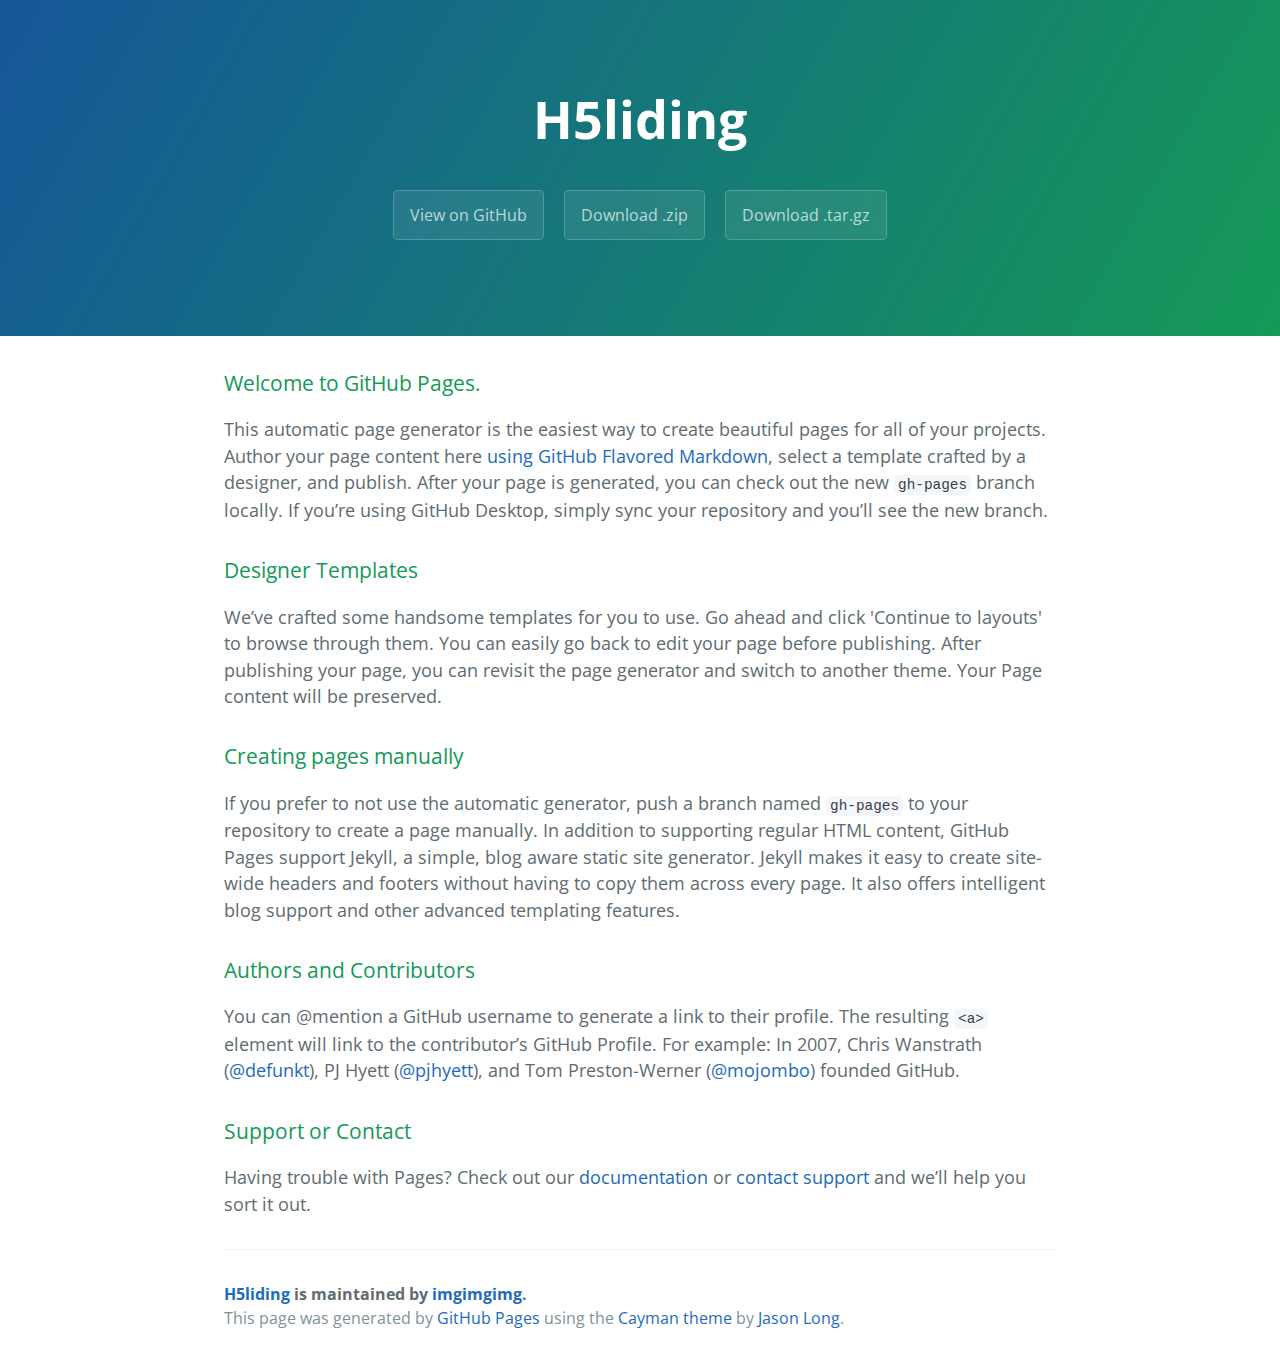
==== index.html @ a84fb0de "Create gh-pages branch via GitHub" ====
<!DOCTYPE html>
<html lang="en-us">
  <head>
    <meta charset="UTF-8">
    <title>H5liding by imgimgimg</title>
    <meta name="viewport" content="width=device-width, initial-scale=1">
    <link rel="stylesheet" type="text/css" href="stylesheets/normalize.css" media="screen">
    <link href='https://fonts.googleapis.com/css?family=Open+Sans:400,700' rel='stylesheet' type='text/css'>
    <link rel="stylesheet" type="text/css" href="stylesheets/stylesheet.css" media="screen">
    <link rel="stylesheet" type="text/css" href="stylesheets/github-light.css" media="screen">
  </head>
  <body>
    <section class="page-header">
      <h1 class="project-name">H5liding</h1>
      <h2 class="project-tagline"></h2>
      <a href="https://github.com/imgimgimg/h5liding" class="btn">View on GitHub</a>
      <a href="https://github.com/imgimgimg/h5liding/zipball/master" class="btn">Download .zip</a>
      <a href="https://github.com/imgimgimg/h5liding/tarball/master" class="btn">Download .tar.gz</a>
    </section>

    <section class="main-content">
      <h3>
<a id="welcome-to-github-pages" class="anchor" href="#welcome-to-github-pages" aria-hidden="true"><span aria-hidden="true" class="octicon octicon-link"></span></a>Welcome to GitHub Pages.</h3>

<p>This automatic page generator is the easiest way to create beautiful pages for all of your projects. Author your page content here <a href="https://guides.github.com/features/mastering-markdown/">using GitHub Flavored Markdown</a>, select a template crafted by a designer, and publish. After your page is generated, you can check out the new <code>gh-pages</code> branch locally. If you’re using GitHub Desktop, simply sync your repository and you’ll see the new branch.</p>

<h3>
<a id="designer-templates" class="anchor" href="#designer-templates" aria-hidden="true"><span aria-hidden="true" class="octicon octicon-link"></span></a>Designer Templates</h3>

<p>We’ve crafted some handsome templates for you to use. Go ahead and click 'Continue to layouts' to browse through them. You can easily go back to edit your page before publishing. After publishing your page, you can revisit the page generator and switch to another theme. Your Page content will be preserved.</p>

<h3>
<a id="creating-pages-manually" class="anchor" href="#creating-pages-manually" aria-hidden="true"><span aria-hidden="true" class="octicon octicon-link"></span></a>Creating pages manually</h3>

<p>If you prefer to not use the automatic generator, push a branch named <code>gh-pages</code> to your repository to create a page manually. In addition to supporting regular HTML content, GitHub Pages support Jekyll, a simple, blog aware static site generator. Jekyll makes it easy to create site-wide headers and footers without having to copy them across every page. It also offers intelligent blog support and other advanced templating features.</p>

<h3>
<a id="authors-and-contributors" class="anchor" href="#authors-and-contributors" aria-hidden="true"><span aria-hidden="true" class="octicon octicon-link"></span></a>Authors and Contributors</h3>

<p>You can @mention a GitHub username to generate a link to their profile. The resulting <code>&lt;a&gt;</code> element will link to the contributor’s GitHub Profile. For example: In 2007, Chris Wanstrath (<a href="https://github.com/defunkt" class="user-mention">@defunkt</a>), PJ Hyett (<a href="https://github.com/pjhyett" class="user-mention">@pjhyett</a>), and Tom Preston-Werner (<a href="https://github.com/mojombo" class="user-mention">@mojombo</a>) founded GitHub.</p>

<h3>
<a id="support-or-contact" class="anchor" href="#support-or-contact" aria-hidden="true"><span aria-hidden="true" class="octicon octicon-link"></span></a>Support or Contact</h3>

<p>Having trouble with Pages? Check out our <a href="https://help.github.com/pages">documentation</a> or <a href="https://github.com/contact">contact support</a> and we’ll help you sort it out.</p>

      <footer class="site-footer">
        <span class="site-footer-owner"><a href="https://github.com/imgimgimg/h5liding">H5liding</a> is maintained by <a href="https://github.com/imgimgimg">imgimgimg</a>.</span>

        <span class="site-footer-credits">This page was generated by <a href="https://pages.github.com">GitHub Pages</a> using the <a href="https://github.com/jasonlong/cayman-theme">Cayman theme</a> by <a href="https://twitter.com/jasonlong">Jason Long</a>.</span>
      </footer>

    </section>

  
  </body>
</html>
---- stylesheets/stylesheet.css ----
* {
  box-sizing: border-box; }

body {
  padding: 0;
  margin: 0;
  font-family: "Open Sans", "Helvetica Neue", Helvetica, Arial, sans-serif;
  font-size: 16px;
  line-height: 1.5;
  color: #606c71; }

a {
  color: #1e6bb8;
  text-decoration: none; }
  a:hover {
    text-decoration: underline; }

.btn {
  display: inline-block;
  margin-bottom: 1rem;
  color: rgba(255, 255, 255, 0.7);
  background-color: rgba(255, 255, 255, 0.08);
  border-color: rgba(255, 255, 255, 0.2);
  border-style: solid;
  border-width: 1px;
  border-radius: 0.3rem;
  transition: color 0.2s, background-color 0.2s, border-color 0.2s; }
  .btn + .btn {
    margin-left: 1rem; }

.btn:hover {
  color: rgba(255, 255, 255, 0.8);
  text-decoration: none;
  background-color: rgba(255, 255, 255, 0.2);
  border-color: rgba(255, 255, 255, 0.3); }

@media screen and (min-width: 64em) {
  .btn {
    padding: 0.75rem 1rem; } }

@media screen and (min-width: 42em) and (max-width: 64em) {
  .btn {
    padding: 0.6rem 0.9rem;
    font-size: 0.9rem; } }

@media screen and (max-width: 42em) {
  .btn {
    display: block;
    width: 100%;
    padding: 0.75rem;
    font-size: 0.9rem; }
    .btn + .btn {
      margin-top: 1rem;
      margin-left: 0; } }

.page-header {
  color: #fff;
  text-align: center;
  background-color: #159957;
  background-image: linear-gradient(120deg, #155799, #159957); }

@media screen and (min-width: 64em) {
  .page-header {
    padding: 5rem 6rem; } }

@media screen and (min-width: 42em) and (max-width: 64em) {
  .page-header {
    padding: 3rem 4rem; } }

@media screen and (max-width: 42em) {
  .page-header {
    padding: 2rem 1rem; } }

.project-name {
  margin-top: 0;
  margin-bottom: 0.1rem; }

@media screen and (min-width: 64em) {
  .project-name {
    font-size: 3.25rem; } }

@media screen and (min-width: 42em) and (max-width: 64em) {
  .project-name {
    font-size: 2.25rem; } }

@media screen and (max-width: 42em) {
  .project-name {
    font-size: 1.75rem; } }

.project-tagline {
  margin-bottom: 2rem;
  font-weight: normal;
  opacity: 0.7; }

@media screen and (min-width: 64em) {
  .project-tagline {
    font-size: 1.25rem; } }

@media screen and (min-width: 42em) and (max-width: 64em) {
  .project-tagline {
    font-size: 1.15rem; } }

@media screen and (max-width: 42em) {
  .project-tagline {
    font-size: 1rem; } }

.main-content :first-child {
  margin-top: 0; }
.main-content img {
  max-width: 100%; }
.main-content h1, .main-content h2, .main-content h3, .main-content h4, .main-content h5, .main-content h6 {
  margin-top: 2rem;
  margin-bottom: 1rem;
  font-weight: normal;
  color: #159957; }
.main-content p {
  margin-bottom: 1em; }
.main-content code {
  padding: 2px 4px;
  font-family: Consolas, "Liberation Mono", Menlo, Courier, monospace;
  font-size: 0.9rem;
  color: #383e41;
  background-color: #f3f6fa;
  border-radius: 0.3rem; }
.main-content pre {
  padding: 0.8rem;
  margin-top: 0;
  margin-bottom: 1rem;
  font: 1rem Consolas, "Liberation Mono", Menlo, Courier, monospace;
  color: #567482;
  word-wrap: normal;
  background-color: #f3f6fa;
  border: solid 1px #dce6f0;
  border-radius: 0.3rem; }
  .main-content pre > code {
    padding: 0;
    margin: 0;
    font-size: 0.9rem;
    color: #567482;
    word-break: normal;
    white-space: pre;
    background: transparent;
    border: 0; }
.main-content .highlight {
  margin-bottom: 1rem; }
  .main-content .highlight pre {
    margin-bottom: 0;
    word-break: normal; }
.main-content .highlight pre, .main-content pre {
  padding: 0.8rem;
  overflow: auto;
  font-size: 0.9rem;
  line-height: 1.45;
  border-radius: 0.3rem; }
.main-content pre code, .main-content pre tt {
  display: inline;
  max-width: initial;
  padding: 0;
  margin: 0;
  overflow: initial;
  line-height: inherit;
  word-wrap: normal;
  background-color: transparent;
  border: 0; }
  .main-content pre code:before, .main-content pre code:after, .main-content pre tt:before, .main-content pre tt:after {
    content: normal; }
.main-content ul, .main-content ol {
  margin-top: 0; }
.main-content blockquote {
  padding: 0 1rem;
  margin-left: 0;
  color: #819198;
  border-left: 0.3rem solid #dce6f0; }
  .main-content blockquote > :first-child {
    margin-top: 0; }
  .main-content blockquote > :last-child {
    margin-bottom: 0; }
.main-content table {
  display: block;
  width: 100%;
  overflow: auto;
  word-break: normal;
  word-break: keep-all; }
  .main-content table th {
    font-weight: bold; }
  .main-content table th, .main-content table td {
    padding: 0.5rem 1rem;
    border: 1px solid #e9ebec; }
.main-content dl {
  padding: 0; }
  .main-content dl dt {
    padding: 0;
    margin-top: 1rem;
    font-size: 1rem;
    font-weight: bold; }
  .main-content dl dd {
    padding: 0;
    margin-bottom: 1rem; }
.main-content hr {
  height: 2px;
  padding: 0;
  margin: 1rem 0;
  background-color: #eff0f1;
  border: 0; }

@media screen and (min-width: 64em) {
  .main-content {
    max-width: 64rem;
    padding: 2rem 6rem;
    margin: 0 auto;
    font-size: 1.1rem; } }

@media screen and (min-width: 42em) and (max-width: 64em) {
  .main-content {
    padding: 2rem 4rem;
    font-size: 1.1rem; } }

@media screen and (max-width: 42em) {
  .main-content {
    padding: 2rem 1rem;
    font-size: 1rem; } }

.site-footer {
  padding-top: 2rem;
  margin-top: 2rem;
  border-top: solid 1px #eff0f1; }

.site-footer-owner {
  display: block;
  font-weight: bold; }

.site-footer-credits {
  color: #819198; }

@media screen and (min-width: 64em) {
  .site-footer {
    font-size: 1rem; } }

@media screen and (min-width: 42em) and (max-width: 64em) {
  .site-footer {
    font-size: 1rem; } }

@media screen and (max-width: 42em) {
  .site-footer {
    font-size: 0.9rem; } }
---- stylesheets/github-light.css ----
/*
The MIT License (MIT)

Copyright (c) 2016 GitHub, Inc.

Permission is hereby granted, free of charge, to any person obtaining a copy
of this software and associated documentation files (the "Software"), to deal
in the Software without restriction, including without limitation the rights
to use, copy, modify, merge, publish, distribute, sublicense, and/or sell
copies of the Software, and to permit persons to whom the Software is
furnished to do so, subject to the following conditions:

The above copyright notice and this permission notice shall be included in all
copies or substantial portions of the Software.

THE SOFTWARE IS PROVIDED "AS IS", WITHOUT WARRANTY OF ANY KIND, EXPRESS OR
IMPLIED, INCLUDING BUT NOT LIMITED TO THE WARRANTIES OF MERCHANTABILITY,
FITNESS FOR A PARTICULAR PURPOSE AND NONINFRINGEMENT. IN NO EVENT SHALL THE
AUTHORS OR COPYRIGHT HOLDERS BE LIABLE FOR ANY CLAIM, DAMAGES OR OTHER
LIABILITY, WHETHER IN AN ACTION OF CONTRACT, TORT OR OTHERWISE, ARISING FROM,
OUT OF OR IN CONNECTION WITH THE SOFTWARE OR THE USE OR OTHER DEALINGS IN THE
SOFTWARE.

*/

.pl-c /* comment */ {
  color: #969896;
}

.pl-c1 /* constant, variable.other.constant, support, meta.property-name, support.constant, support.variable, meta.module-reference, markup.raw, meta.diff.header */,
.pl-s .pl-v /* string variable */ {
  color: #0086b3;
}

.pl-e /* entity */,
.pl-en /* entity.name */ {
  color: #795da3;
}

.pl-smi /* variable.parameter.function, storage.modifier.package, storage.modifier.import, storage.type.java, variable.other */,
.pl-s .pl-s1 /* string source */ {
  color: #333;
}

.pl-ent /* entity.name.tag */ {
  color: #63a35c;
}

.pl-k /* keyword, storage, storage.type */ {
  color: #a71d5d;
}

.pl-s /* string */,
.pl-pds /* punctuation.definition.string, string.regexp.character-class */,
.pl-s .pl-pse .pl-s1 /* string punctuation.section.embedded source */,
.pl-sr /* string.regexp */,
.pl-sr .pl-cce /* string.regexp constant.character.escape */,
.pl-sr .pl-sre /* string.regexp source.ruby.embedded */,
.pl-sr .pl-sra /* string.regexp string.regexp.arbitrary-repitition */ {
  color: #183691;
}

.pl-v /* variable */ {
  color: #ed6a43;
}

.pl-id /* invalid.deprecated */ {
  color: #b52a1d;
}

.pl-ii /* invalid.illegal */ {
  color: #f8f8f8;
  background-color: #b52a1d;
}

.pl-sr .pl-cce /* string.regexp constant.character.escape */ {
  font-weight: bold;
  color: #63a35c;
}

.pl-ml /* markup.list */ {
  color: #693a17;
}

.pl-mh /* markup.heading */,
.pl-mh .pl-en /* markup.heading entity.name */,
.pl-ms /* meta.separator */ {
  font-weight: bold;
  color: #1d3e81;
}

.pl-mq /* markup.quote */ {
  color: #008080;
}

.pl-mi /* markup.italic */ {
  font-style: italic;
  color: #333;
}

.pl-mb /* markup.bold */ {
  font-weight: bold;
  color: #333;
}

.pl-md /* markup.deleted, meta.diff.header.from-file */ {
  color: #bd2c00;
  background-color: #ffecec;
}

.pl-mi1 /* markup.inserted, meta.diff.header.to-file */ {
  color: #55a532;
  background-color: #eaffea;
}

.pl-mdr /* meta.diff.range */ {
  font-weight: bold;
  color: #795da3;
}

.pl-mo /* meta.output */ {
  color: #1d3e81;
}
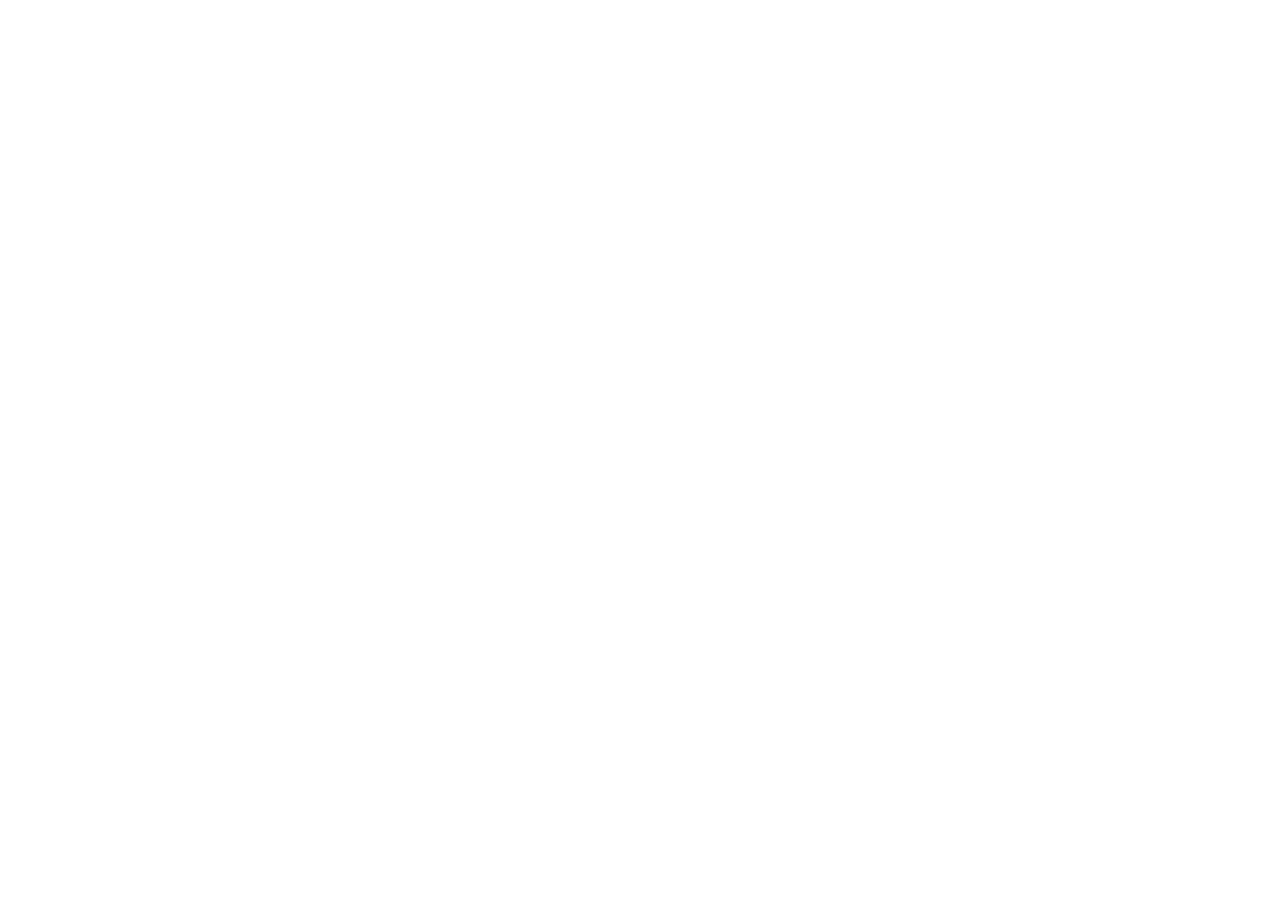
==== commit 7a09081c: "Update index.html" ====
--- a/index.html
+++ b/index.html
@@ -1,57 +1,122 @@
 <!DOCTYPE html>
-<html lang="en-us">
-  <head>
-    <meta charset="UTF-8">
-    <title>H5liding by imgimgimg</title>
-    <meta name="viewport" content="width=device-width, initial-scale=1">
-    <link rel="stylesheet" type="text/css" href="stylesheets/normalize.css" media="screen">
-    <link href='https://fonts.googleapis.com/css?family=Open+Sans:400,700' rel='stylesheet' type='text/css'>
-    <link rel="stylesheet" type="text/css" href="stylesheets/stylesheet.css" media="screen">
-    <link rel="stylesheet" type="text/css" href="stylesheets/github-light.css" media="screen">
-  </head>
-  <body>
-    <section class="page-header">
-      <h1 class="project-name">H5liding</h1>
-      <h2 class="project-tagline"></h2>
-      <a href="https://github.com/imgimgimg/h5liding" class="btn">View on GitHub</a>
-      <a href="https://github.com/imgimgimg/h5liding/zipball/master" class="btn">Download .zip</a>
-      <a href="https://github.com/imgimgimg/h5liding/tarball/master" class="btn">Download .tar.gz</a>
-    </section>
+<html>
+	<head>
+		<meta charset="UTF-8">
+		<title>lazyload</title>
+		<link rel="stylesheet" type="text/css" href="../css/lazy.css"/>
+		<script src="../js/jquery-1.12.0.js"></script>
+		<script>
+			jQuery(function(){
+			//头部
+			var arr1 = ['登录','免费注册','送50元','电话订购会员登录','送50元','我的风尚',];
+			$('<ul/>').addClass('yi').appendTo('#first')
 
-    <section class="main-content">
-      <h3>
-<a id="welcome-to-github-pages" class="anchor" href="#welcome-to-github-pages" aria-hidden="true"><span aria-hidden="true" class="octicon octicon-link"></span></a>Welcome to GitHub Pages.</h3>
+			$.each(arr1,function(i,cal){
+				$('<li/>').appendTo('.yi').html(cal)
+			})
+			$('.yi').find('li').eq(2).addClass('red');			
+			$('.yi').find('li').eq(4).addClass('red');
+			
+			//第二部分
+			var arr2 = ['er1','er2','er3','er4'];
+			var i = 0 ;
+			$('<ul>').addClass('er').appendTo('#second');
+			$.each(arr2,function(dex,cal){
+				
+				$('<li/>').addClass(cal).appendTo('.er');
+			})
+			//第三部分
+			$('<div/>').attr('id','san1').html("<img src='../img/second1.jpg'>").appendTo('#third');
+			$('<div/>').attr('id','san2').html("<img src='../img/second2.jpg'>").appendTo('#third');
+			$('<input/>').attr({'id':'btn1','type':'text','placeholder':'请输入商品关键词或者货号',}).appendTo('#third');
+			$('<button/>').attr('id','btn2').html('搜索').insertAfter('#btn1');
+			$('<ul/>').attr('id','ul2').appendTo('#third');
+			for (var i=0;i<3;i++) {
+				$('<li/>').appendTo('#ul2');
+			}
+			$('#ul2').find('li').eq(0).html('<img src="../img/second3.png">');
+			$('#ul2').find('li').eq(1).html('网站订购<br><span>全场免运费</span>').addClass('rd');
+			$('#ul2').find('li').eq(2).html('货到付款<br><span>支付宝</span>');
+			$('<button/>').attr('id','btn3').html("<img src='../img/second4.png'>去购物车结算<img src='../img/second5.png'>").appendTo('#third');
+			
+			//第四部分
+			var arr3 = ['首页','电视直播','热卖榜','风尚惠','手机购物','品牌店中店'];
+//			$('<div/>').attr('id','four').appendTo('#wai')
+			$('<div/>').attr('id','san41').html("<img src='../img/third1.png'><span>全部商品分类</span><img src='../img/four.png'>").appendTo('#four');
+			
+			$('<ul/>').attr('id','ul4').appendTo('#four');
+			$.each(arr3,function(j,shu){
+				$('<li/>').html(arr3[j]).appendTo('#ul4');
+			})
+			
+			
+			$('<button/>').attr('id','btn43').html("<img src='../img/third2.png'>").appendTo('#four');
+			$('<button/>').attr('id','btn44').html("点击咨询").appendTo('#four');
+			
+			//懒加载
+			var $data = $('#data');
+						
+			// 全局配置
+			$.ajaxSetup({
+				url:'../data/goods.json',
+				
+				dataType:'json',
+				success:function(res){
+					console.log(res);
+					
+					var $ul = $('<ul/>');
+					$ul.attr('id','uh');
+					$.each(res,function(idx,item){
+						$('<li/>')
+						.html("<img src='"+item.img+"'><p id='p1'>"
+						+item.content
+						+"</p><p id='p2'><span>"
+						+item.word
+						+"</span>"
+						+item.free+"</p><p id='p3'>"
+						+item.fuhao+item.price+"</p><p id='p4'>"+item.sign+"</p>").appendTo($ul);
+					});
+					
+					$ul.appendTo($data);
 
-<p>This automatic page generator is the easiest way to create beautiful pages for all of your projects. Author your page content here <a href="https://guides.github.com/features/mastering-markdown/">using GitHub Flavored Markdown</a>, select a template crafted by a designer, and publish. After your page is generated, you can check out the new <code>gh-pages</code> branch locally. If you’re using GitHub Desktop, simply sync your repository and you’ll see the new branch.</p>
+				
+				}
+			});
+			// 页面一加载就请求服务器的数据
+			$.ajax();
+			
+			$(window).on('scroll',function(){
+				var scrollTop = $(window).scrollTop();
 
-<h3>
-<a id="designer-templates" class="anchor" href="#designer-templates" aria-hidden="true"><span aria-hidden="true" class="octicon octicon-link"></span></a>Designer Templates</h3>
+				// 懒加载：滚动《快到底部》的时候再加载
+				if(scrollTop >= $(document).height() - $(window).height() - 100){
+					$.ajax();
+				}
+			});
 
-<p>We’ve crafted some handsome templates for you to use. Go ahead and click 'Continue to layouts' to browse through them. You can easily go back to edit your page before publishing. After publishing your page, you can revisit the page generator and switch to another theme. Your Page content will be preserved.</p>
-
-<h3>
-<a id="creating-pages-manually" class="anchor" href="#creating-pages-manually" aria-hidden="true"><span aria-hidden="true" class="octicon octicon-link"></span></a>Creating pages manually</h3>
-
-<p>If you prefer to not use the automatic generator, push a branch named <code>gh-pages</code> to your repository to create a page manually. In addition to supporting regular HTML content, GitHub Pages support Jekyll, a simple, blog aware static site generator. Jekyll makes it easy to create site-wide headers and footers without having to copy them across every page. It also offers intelligent blog support and other advanced templating features.</p>
-
-<h3>
-<a id="authors-and-contributors" class="anchor" href="#authors-and-contributors" aria-hidden="true"><span aria-hidden="true" class="octicon octicon-link"></span></a>Authors and Contributors</h3>
-
-<p>You can @mention a GitHub username to generate a link to their profile. The resulting <code>&lt;a&gt;</code> element will link to the contributor’s GitHub Profile. For example: In 2007, Chris Wanstrath (<a href="https://github.com/defunkt" class="user-mention">@defunkt</a>), PJ Hyett (<a href="https://github.com/pjhyett" class="user-mention">@pjhyett</a>), and Tom Preston-Werner (<a href="https://github.com/mojombo" class="user-mention">@mojombo</a>) founded GitHub.</p>
-
-<h3>
-<a id="support-or-contact" class="anchor" href="#support-or-contact" aria-hidden="true"><span aria-hidden="true" class="octicon octicon-link"></span></a>Support or Contact</h3>
-
-<p>Having trouble with Pages? Check out our <a href="https://help.github.com/pages">documentation</a> or <a href="https://github.com/contact">contact support</a> and we’ll help you sort it out.</p>
-
-      <footer class="site-footer">
-        <span class="site-footer-owner"><a href="https://github.com/imgimgimg/h5liding">H5liding</a> is maintained by <a href="https://github.com/imgimgimg">imgimgimg</a>.</span>
-
-        <span class="site-footer-credits">This page was generated by <a href="https://pages.github.com">GitHub Pages</a> using the <a href="https://github.com/jasonlong/cayman-theme">Cayman theme</a> by <a href="https://twitter.com/jasonlong">Jason Long</a>.</span>
-      </footer>
-
-    </section>
-
-  
-  </body>
+			// 手动触发滚动事件
+			$(window).trigger('scroll');
+			
+			//左边加入一个框
+			$('<h5/>').html('家庭热销榜产品').appendTo($data);
+			$('<ul/>').attr('id','uk').appendTo($data);
+			for(var i =1; i<=8 ; i++){
+				$('<li/>').html('<img src="../img/img/13.png"><p>你们哈哈岛经济发动机纠结啊看<br>￥299</p>').appendTo("#uk");
+			}
+			
+			
+			
+	})
+		</script>
+	</head>
+	<body>
+		<div id="wai">
+			<div id="first"></div>
+			<div id="second"></div>
+			<div id="third"></div>
+			<div id="four"></div>
+			<div id="data"></div>
+			<div style="clear: both"></div>
+		</div>
+	</body>
 </html>
